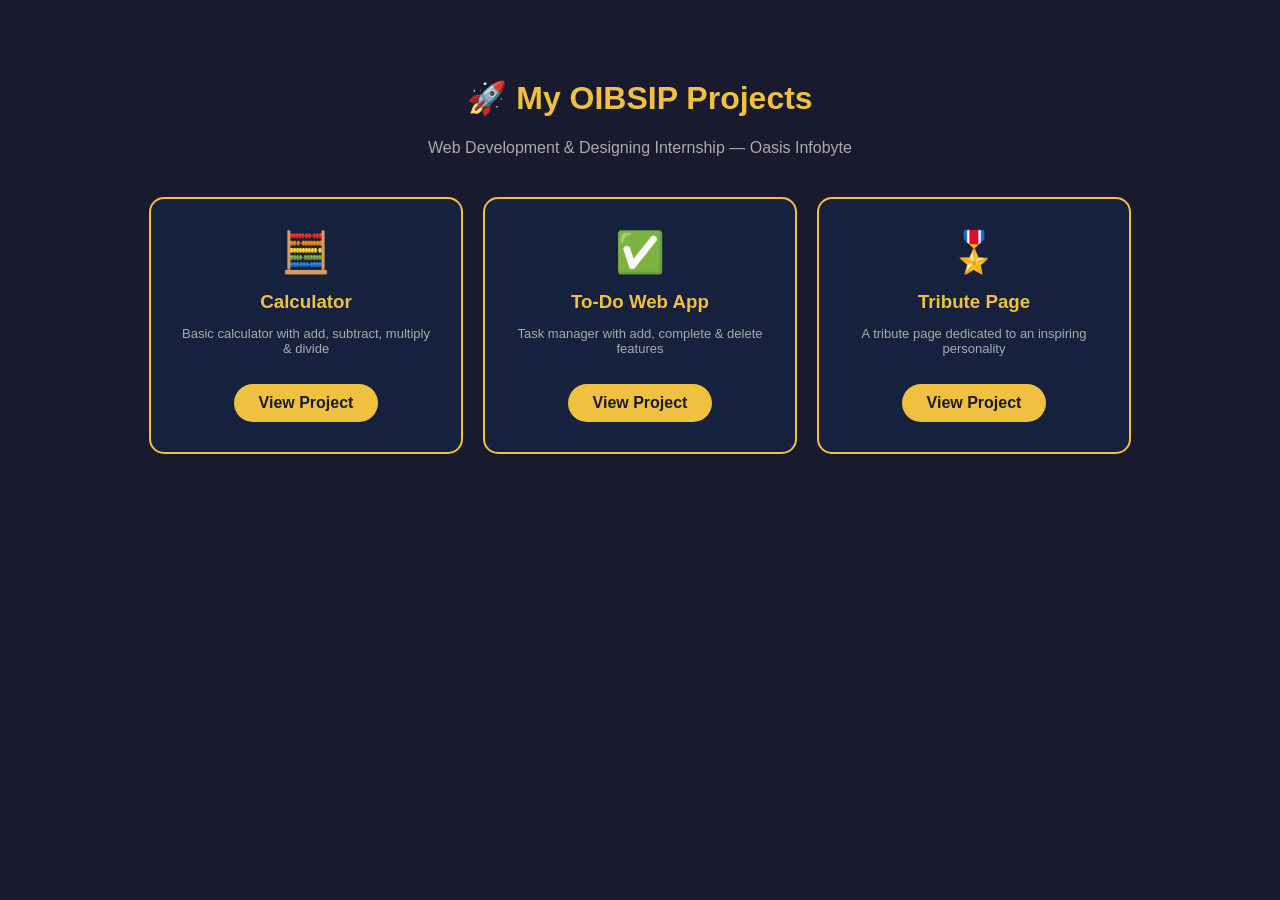
==== index.html @ f56e2998 "Add files via upload" ====
<!DOCTYPE html>
<html lang="en">
<head>
  <meta charset="UTF-8">
  <title>Aditya Mulay - OIBSIP Projects</title>
  <style>
    body { font-family: Arial; text-align: center; 
           background: #1a1a2e; color: white; padding: 50px; }
    h1 { color: #f0c040; }
    p { color: #aaa; }
    .container { display: flex; flex-wrap: wrap; 
                 justify-content: center; gap: 20px; 
                 margin-top: 40px; }
    .card { background: #16213e; padding: 30px; 
            width: 250px; border-radius: 15px; 
            border: 2px solid #f0c040; 
            transition: transform 0.3s; }
    .card:hover { transform: scale(1.05); }
    .card span { font-size: 40px; }
    .card h3 { color: #f0c040; margin: 15px 0 5px; }
    .card p { font-size: 13px; color: #aaa; }
    .card a { display: inline-block; margin-top: 15px;
              background: #f0c040; color: #1a1a2e;
              padding: 10px 25px; border-radius: 20px;
              text-decoration: none; font-weight: bold; }
    .card a:hover { background: #fff; }
  </style>
</head>
<body>
  <h1>🚀 My OIBSIP Projects</h1>
  <p>Web Development & Designing Internship — Oasis Infobyte</p>

  <div class="container">

    <div class="card">
      <span>🧮</span>
      <h3>Calculator</h3>
      <p>Basic calculator with add, subtract, multiply & divide</p>
      <a href="calculator/index.html">View Project</a>
    </div>

    <div class="card">
      <span>✅</span>
      <h3>To-Do Web App</h3>
      <p>Task manager with add, complete & delete features</p>
      <a href="todo/index.html">View Project</a>
    </div>

    <div class="card">
      <span>🎖️</span>
      <h3>Tribute Page</h3>
      <p>A tribute page dedicated to an inspiring personality</p>
      <a href="tribute/index.html">View Project</a>
    </div>

  </div>
</body>
</html>
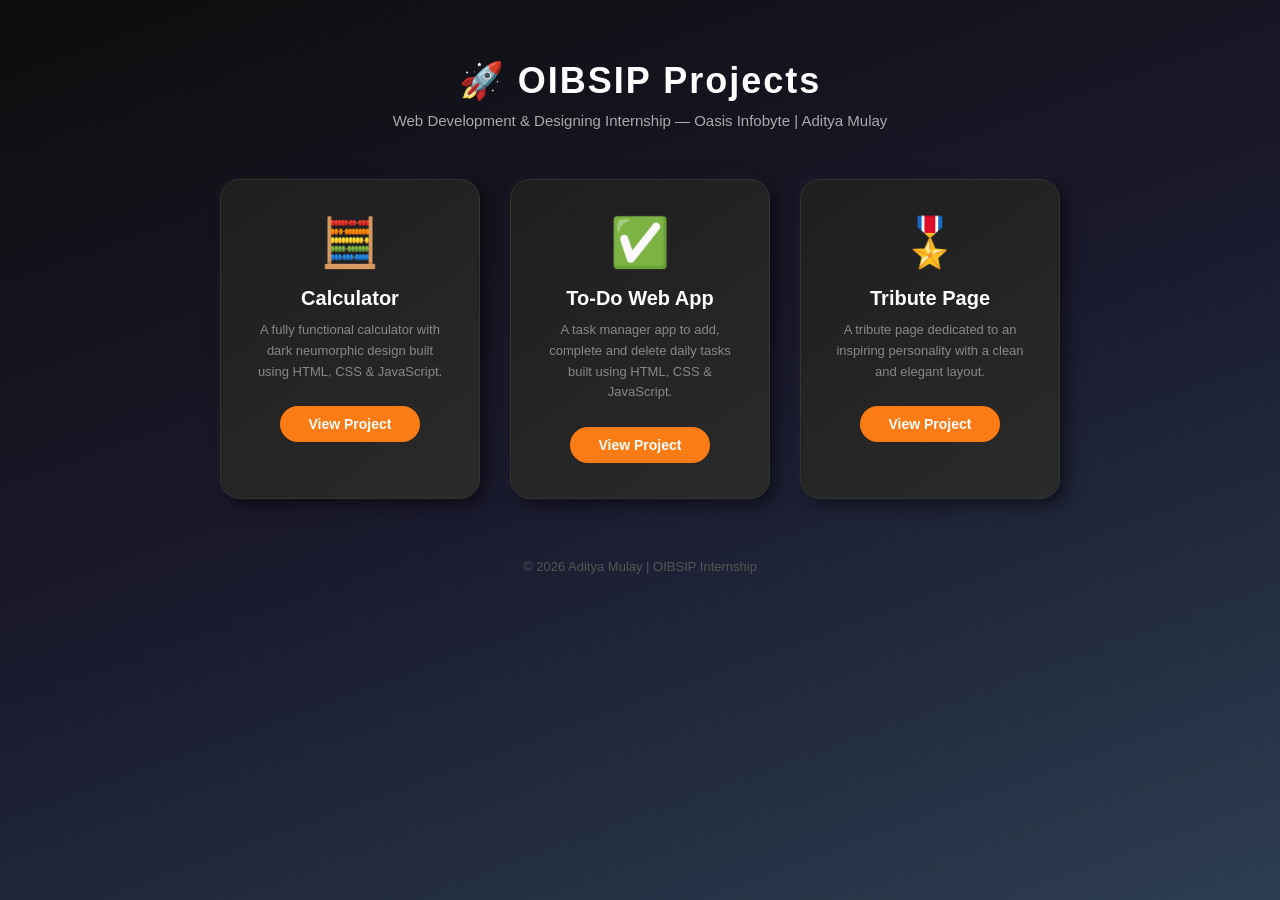
==== commit 8ee8e1a2: "Update index.html done" ====
--- a/index.html
+++ b/index.html
@@ -1,58 +1,132 @@
 <!DOCTYPE html>
 <html lang="en">
 <head>
-  <meta charset="UTF-8">
-  <title>Aditya Mulay - OIBSIP Projects</title>
-  <style>
-    body { font-family: Arial; text-align: center; 
-           background: #1a1a2e; color: white; padding: 50px; }
-    h1 { color: #f0c040; }
-    p { color: #aaa; }
-    .container { display: flex; flex-wrap: wrap; 
-                 justify-content: center; gap: 20px; 
-                 margin-top: 40px; }
-    .card { background: #16213e; padding: 30px; 
-            width: 250px; border-radius: 15px; 
-            border: 2px solid #f0c040; 
-            transition: transform 0.3s; }
-    .card:hover { transform: scale(1.05); }
-    .card span { font-size: 40px; }
-    .card h3 { color: #f0c040; margin: 15px 0 5px; }
-    .card p { font-size: 13px; color: #aaa; }
-    .card a { display: inline-block; margin-top: 15px;
-              background: #f0c040; color: #1a1a2e;
-              padding: 10px 25px; border-radius: 20px;
-              text-decoration: none; font-weight: bold; }
-    .card a:hover { background: #fff; }
-  </style>
+    <meta charset="UTF-8">
+    <meta name="viewport" content="width=device-width, initial-scale=1.0">
+    <title>Aditya Mulay | OIBSIP Projects</title>
+    <style>
+        * { margin: 0; padding: 0; box-sizing: border-box; }
+
+        body {
+            font-family: Arial, sans-serif;
+            min-height: 100vh;
+            background: linear-gradient(160deg, #0d0d0d, #1a1a2e, #2c3e50);
+            display: flex;
+            flex-direction: column;
+            align-items: center;
+            padding: 60px 20px;
+        }
+
+        h1 {
+            color: #ffffff;
+            font-size: 36px;
+            margin-bottom: 10px;
+            letter-spacing: 2px;
+        }
+
+        p.subtitle {
+            color: #aaa;
+            font-size: 15px;
+            margin-bottom: 50px;
+        }
+
+        .container {
+            display: flex;
+            flex-wrap: wrap;
+            justify-content: center;
+            gap: 30px;
+        }
+
+        .card {
+            background: linear-gradient(145deg, #1e1e1e, #2a2a2a);
+            border: 1px solid #333;
+            border-radius: 20px;
+            padding: 35px 30px;
+            width: 260px;
+            text-align: center;
+            box-shadow: 6px 6px 16px rgba(0,0,0,0.5),
+                        -3px -3px 10px rgba(255,255,255,0.03);
+            transition: transform 0.3s ease, box-shadow 0.3s ease;
+        }
+
+        .card:hover {
+            transform: translateY(-8px);
+            box-shadow: 10px 10px 25px rgba(0,0,0,0.6);
+        }
+
+        .card .icon {
+            font-size: 48px;
+            margin-bottom: 16px;
+        }
+
+        .card h3 {
+            color: #ffffff;
+            font-size: 20px;
+            margin-bottom: 10px;
+        }
+
+        .card p {
+            color: #888;
+            font-size: 13px;
+            margin-bottom: 24px;
+            line-height: 1.6;
+        }
+
+        .card a {
+            display: inline-block;
+            background: #fb7c14;
+            color: white;
+            text-decoration: none;
+            padding: 10px 28px;
+            border-radius: 25px;
+            font-size: 14px;
+            font-weight: bold;
+            transition: background 0.2s ease, transform 0.1s;
+        }
+
+        .card a:hover {
+            background: #ff9a45;
+            transform: scale(1.05);
+        }
+
+        footer {
+            margin-top: 60px;
+            color: #555;
+            font-size: 13px;
+        }
+    </style>
 </head>
 <body>
-  <h1>🚀 My OIBSIP Projects</h1>
-  <p>Web Development & Designing Internship — Oasis Infobyte</p>
 
-  <div class="container">
+    <h1>🚀 OIBSIP Projects</h1>
+    <p class="subtitle">Web Development & Designing Internship — Oasis Infobyte | Aditya Mulay</p>
 
-    <div class="card">
-      <span>🧮</span>
-      <h3>Calculator</h3>
-      <p>Basic calculator with add, subtract, multiply & divide</p>
-      <a href="calculator/index.html">View Project</a>
+    <div class="container">
+
+        <div class="card">
+            <div class="icon">🧮</div>
+            <h3>Calculator</h3>
+            <p>A fully functional calculator with dark neumorphic design built using HTML, CSS & JavaScript.</p>
+            <a href="calculator/index.html">View Project</a>
+        </div>
+
+        <div class="card">
+            <div class="icon">✅</div>
+            <h3>To-Do Web App</h3>
+            <p>A task manager app to add, complete and delete daily tasks built using HTML, CSS & JavaScript.</p>
+            <a href="todo/index.html">View Project</a>
+        </div>
+
+        <div class="card">
+            <div class="icon">🎖️</div>
+            <h3>Tribute Page</h3>
+            <p>A tribute page dedicated to an inspiring personality with a clean and elegant layout.</p>
+            <a href="tribute/index.html">View Project</a>
+        </div>
+
     </div>
 
-    <div class="card">
-      <span>✅</span>
-      <h3>To-Do Web App</h3>
-      <p>Task manager with add, complete & delete features</p>
-      <a href="todo/index.html">View Project</a>
-    </div>
+    <footer>© 2026 Aditya Mulay | OIBSIP Internship</footer>
 
-    <div class="card">
-      <span>🎖️</span>
-      <h3>Tribute Page</h3>
-      <p>A tribute page dedicated to an inspiring personality</p>
-      <a href="tribute/index.html">View Project</a>
-    </div>
-
-  </div>
 </body>
-</html>+</html>
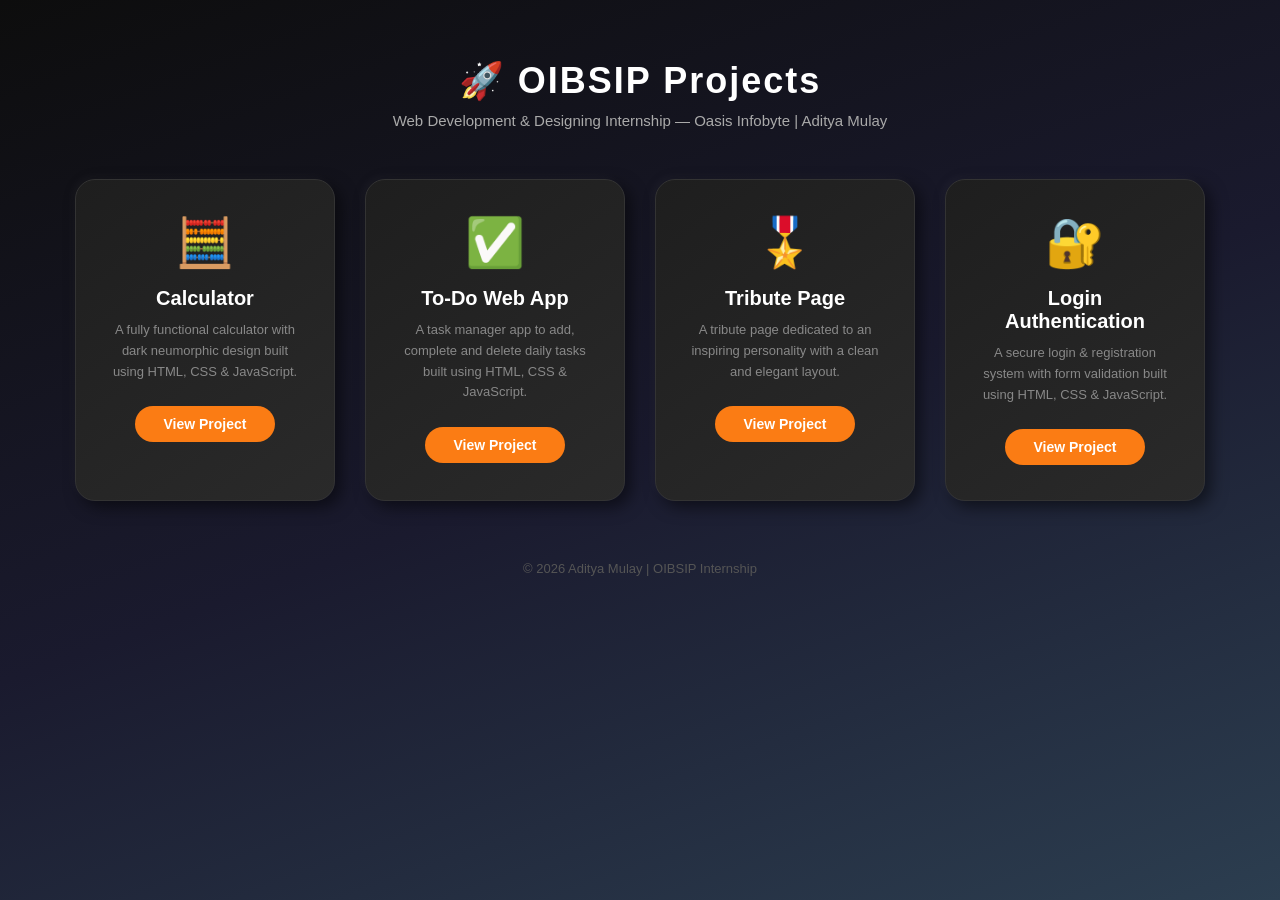
==== commit ce5fa1d7: "Update index.html" ====
--- a/index.html
+++ b/index.html
@@ -124,6 +124,12 @@
             <a href="tribute/index.html">View Project</a>
         </div>
 
+        <div class="card">
+            <div class="icon">🔐</div>
+            <h3>Login Authentication</h3>
+            <p>A secure login & registration system with form validation built using HTML, CSS & JavaScript.</p>
+            <a href="login-auth/index.html">View Project</a>
+        </div>
     </div>
 
     <footer>© 2026 Aditya Mulay | OIBSIP Internship</footer>
